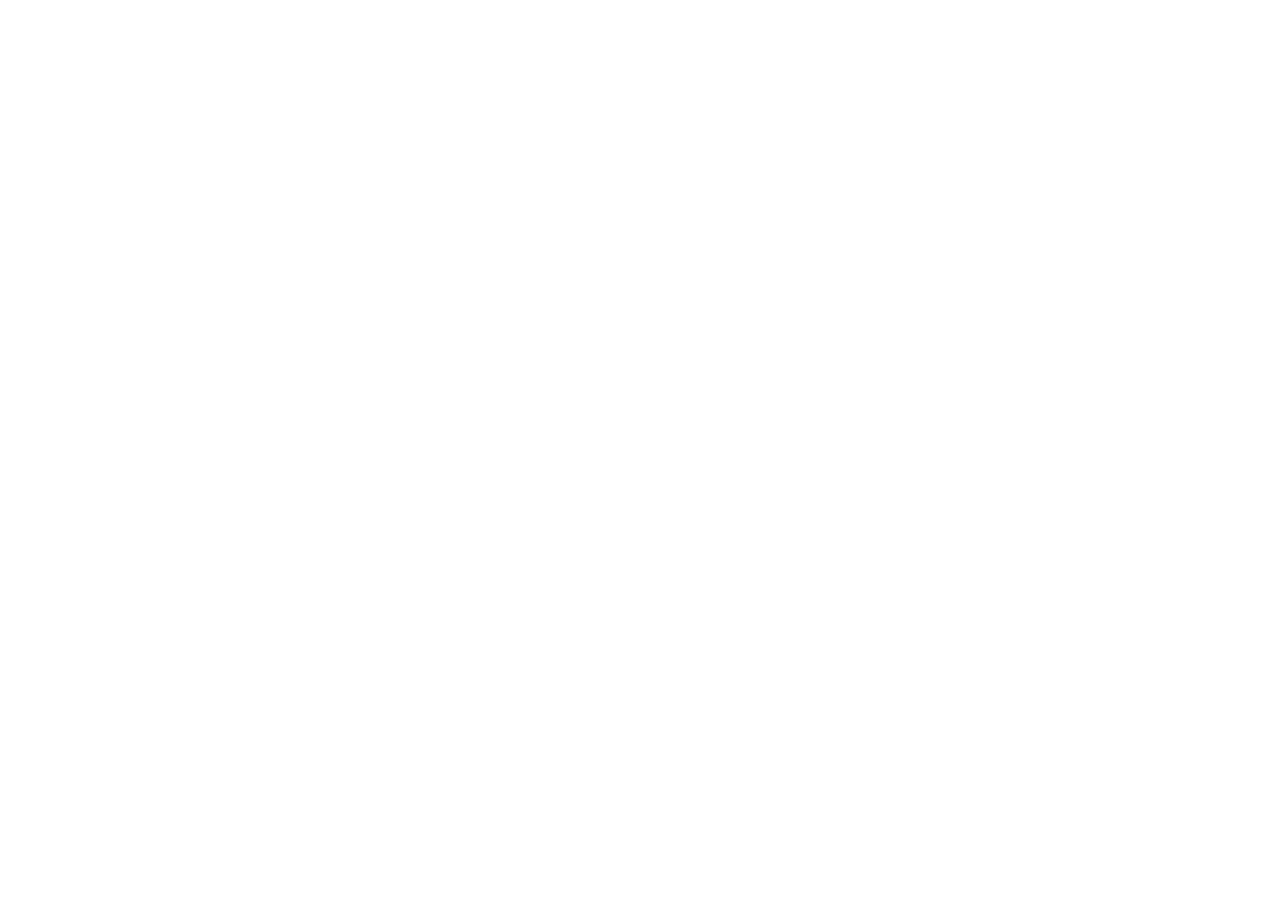
==== index.html @ 973f0ed7 "CSS e SCRIPT conectados." ====
<!DOCTYPE html>
<html lang="en">
<head>
    <meta charset="UTF-8">
    <meta name="viewport" content="width=device-width, initial-scale=1.0">
    <title>Document</title>
    <link rel="stylesheet" href="style.css">
</head>
<body>
       

    <script src="script.js"></script>
</body>
</html>
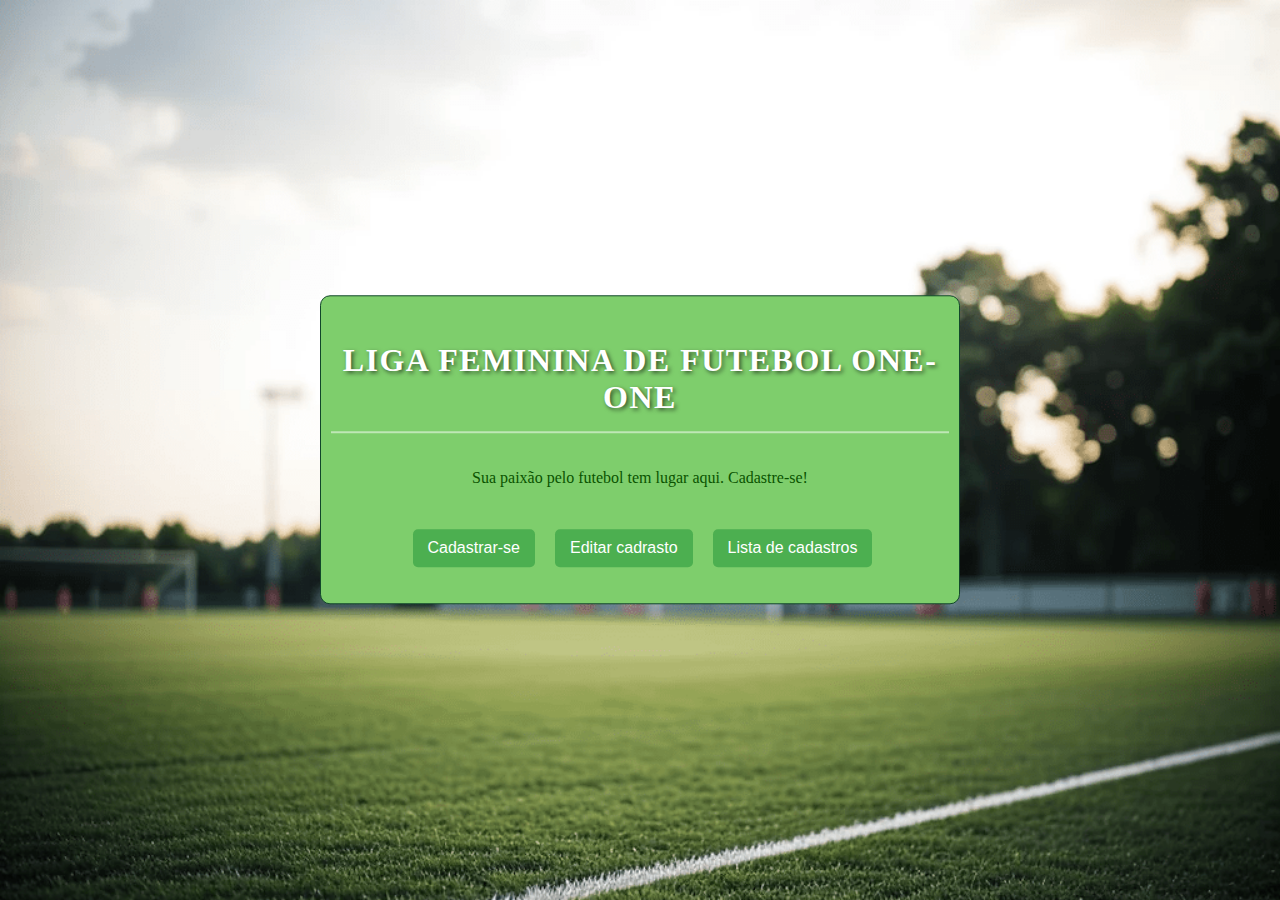
==== commit 677ff749: "Criação da primeira pag" ====
--- a/index.html
+++ b/index.html
@@ -7,6 +7,17 @@
     <link rel="stylesheet" href="style.css">
 </head>
 <body>
+<div class="divUm">
+    <h1 class="titulo">Liga Feminina de Futebol One-One</h1>
+    <p class="slogan">Sua paixão pelo futebol tem lugar aqui. Cadastre-se!</p>
+    <!-- <input type="text"> -->
+      <ul class="listaUm">
+     <li><button>Cadastrar-se</button></li>
+     <li><button>Editar cadrasto</button></li>
+     <li><button>Lista de cadastros</button></li>
+       </ul>
+     
+</div>
        
 
     <script src="script.js"></script>
--- a/style.css
+++ b/style.css
@@ -0,0 +1,74 @@
+body{
+    /* body { Ou o elemento pai da div que você quer centralizar */
+        display: flex;
+        justify-content: center; /* Centraliza horizontalmente */
+        align-items: center; /* Centraliza verticalmente */
+        min-height: 100vh; /* Garante que o body ocupa toda a altura da viewport */
+        margin: 0; /* Remove margens padrão do body para evitar deslocamentos */
+        background-image: url('campo.png');
+        background-repeat: no-repeat;
+        background-size: cover;
+         background-position: center center;
+         background-attachment: fixed;
+      /* } */
+}
+
+.divUm{
+    display: flex;
+    flex-direction: column;
+    justify-content: center;
+    align-items: center;
+    padding: 10px;
+  background-color: rgb(126, 206, 108);
+  border: 1px solid rgb(18, 71, 42);
+  border-radius: 10px;
+  position: absolute;
+  top: 50%;
+  left: 50%;
+  transform: translate(-50%, -50%);
+}
+
+li{
+    padding: 10px;
+    list-style: none;
+}
+
+.listaUm{
+    display: flex;
+    flex-direction: row;
+    margin-right: 35px;
+   
+}
+
+
+.slogan{
+  font-family:Georgia, 'Times New Roman', Times, serif;
+  color: #0a5300;
+}
+
+h1 {
+font-family: 'Bebas Neue', cursive;
+  text-align: center;
+  color: #ffffff;
+  text-shadow: 2px 2px 4px rgba(0, 0, 0, 0.6);
+  padding: 15px 0;
+  letter-spacing: 1.5px;
+  text-transform: uppercase;
+  border-bottom: 2px solid rgba(255, 255, 255, 0.5);
+  margin-bottom: 20px;
+}
+
+.listaUm button {
+    background-color: #4CAF50; /* Cor de fundo verde */
+    color: white; /* Texto branco */
+    padding: 10px 15px; /* Espaçamento interno */
+    border: none; /* Remover borda padrão */
+    border-radius: 5px; /* Bordas arredondadas */
+    cursor: pointer; /* Mudar o cursor ao passar por cima */
+    font-size: 16px;
+    transition: background-color 0.3s ease; /* Transição suave na cor de fundo */
+}
+
+.listaUm button:hover {
+    background-color: #367c39; /* Cor de fundo mais escura ao passar o mouse */
+}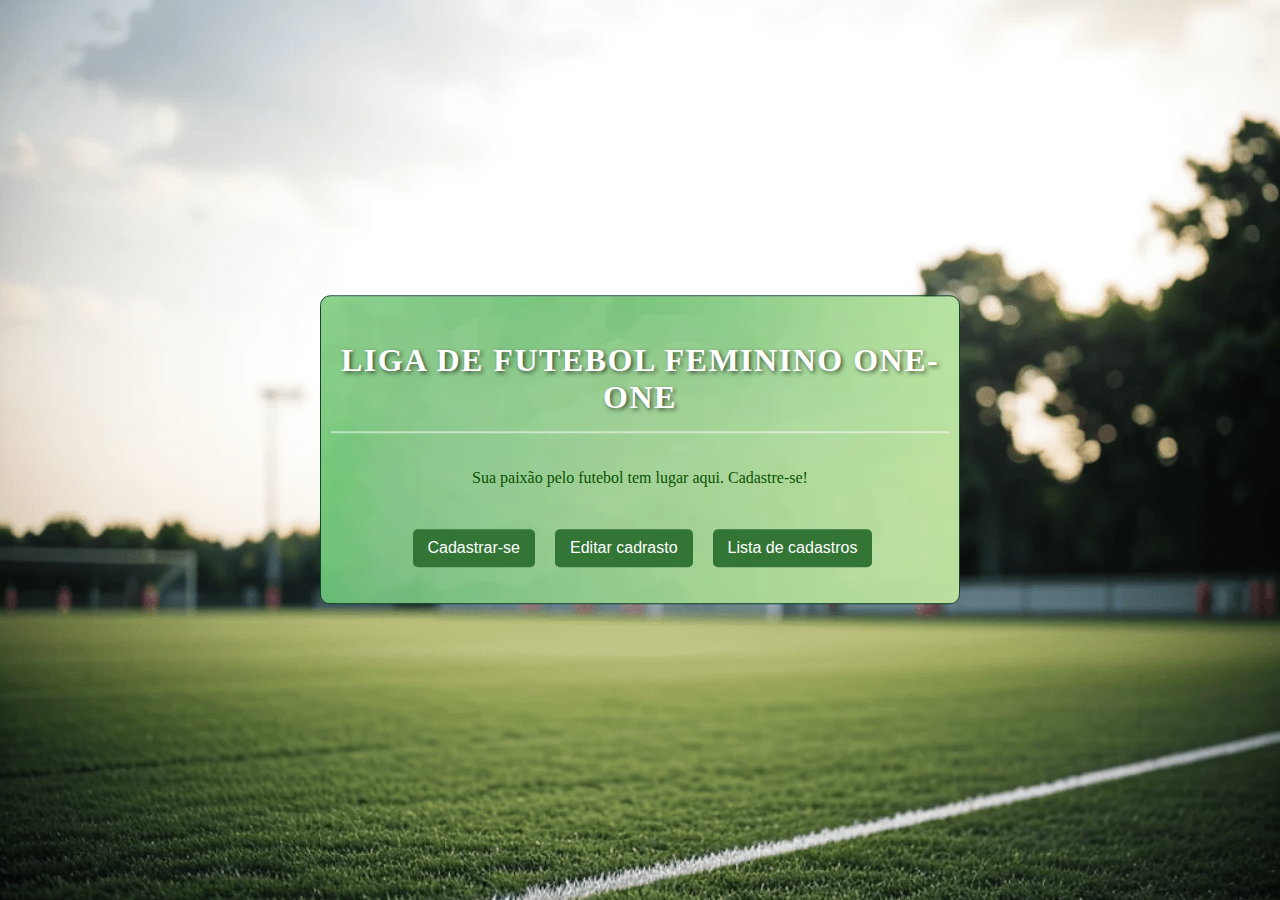
==== commit 47f3cb85: "Cadastro" ====
--- a/index.html
+++ b/index.html
@@ -1,5 +1,5 @@
 <!DOCTYPE html>
-<html lang="en">
+<html lang="pt-br">
 <head>
     <meta charset="UTF-8">
     <meta name="viewport" content="width=device-width, initial-scale=1.0">
@@ -8,18 +8,18 @@
 </head>
 <body>
 <div class="divUm">
-    <h1 class="titulo">Liga Feminina de Futebol One-One</h1>
+    <h1 class="titulo">Liga de Futebol Feminino One-One</h1>
     <p class="slogan">Sua paixão pelo futebol tem lugar aqui. Cadastre-se!</p>
     <!-- <input type="text"> -->
       <ul class="listaUm">
-     <li><button>Cadastrar-se</button></li>
-     <li><button>Editar cadrasto</button></li>
-     <li><button>Lista de cadastros</button></li>
+     <li><a href="cadastro.html"><button>Cadastrar-se</button></a></li>
+     <li><a href=""><button>Editar cadrasto</button></a></li>
+     <li><a><button>Lista de cadastros</button></a></li>
        </ul>
      
+
+    
 </div>
-       
 
-    <script src="script.js"></script>
 </body>
 </html>--- a/style.css
+++ b/style.css
@@ -1,16 +1,14 @@
 body{
-    /* body { Ou o elemento pai da div que você quer centralizar */
         display: flex;
-        justify-content: center; /* Centraliza horizontalmente */
-        align-items: center; /* Centraliza verticalmente */
-        min-height: 100vh; /* Garante que o body ocupa toda a altura da viewport */
-        margin: 0; /* Remove margens padrão do body para evitar deslocamentos */
+        justify-content: center;
+        align-items: center;
+        min-height: 100vh; 
+        margin: 0; 
         background-image: url('campo.png');
         background-repeat: no-repeat;
         background-size: cover;
          background-position: center center;
          background-attachment: fixed;
-      /* } */
 }
 
 .divUm{
@@ -19,7 +17,8 @@
     justify-content: center;
     align-items: center;
     padding: 10px;
-  background-color: rgb(126, 206, 108);
+  
+  background-image: url('fundo.png');
   border: 1px solid rgb(18, 71, 42);
   border-radius: 10px;
   position: absolute;
@@ -59,14 +58,14 @@
 }
 
 .listaUm button {
-    background-color: #4CAF50; /* Cor de fundo verde */
-    color: white; /* Texto branco */
-    padding: 10px 15px; /* Espaçamento interno */
-    border: none; /* Remover borda padrão */
-    border-radius: 5px; /* Bordas arredondadas */
-    cursor: pointer; /* Mudar o cursor ao passar por cima */
+    background-color: #327535; 
+    color: white;
+    padding: 10px 15px;
+    border: none; 
+    border-radius: 5px; 
+    cursor: pointer; 
     font-size: 16px;
-    transition: background-color 0.3s ease; /* Transição suave na cor de fundo */
+    transition: #153e17 0.3s ease;
 }
 
 .listaUm button:hover {
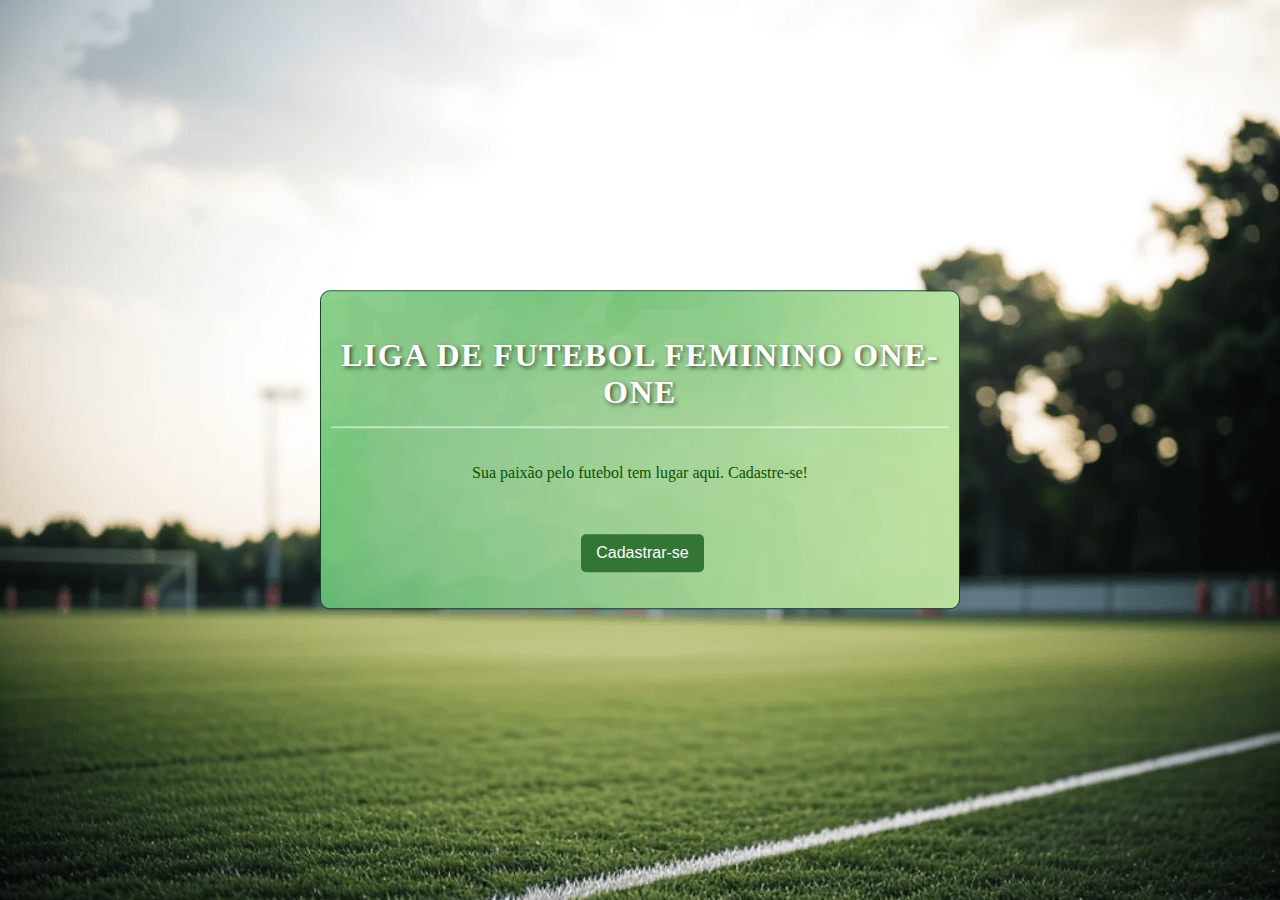
==== commit c38efb58: "Encerramento do projeto quanto as suas funcion alidades: editar, cadastrar, listar e excluir." ====
--- a/index.html
+++ b/index.html
@@ -13,8 +13,6 @@
     <!-- <input type="text"> -->
       <ul class="listaUm">
      <li><a href="cadastro.html"><button>Cadastrar-se</button></a></li>
-     <li><a href=""><button>Editar cadrasto</button></a></li>
-     <li><a><button>Lista de cadastros</button></a></li>
        </ul>
      
 
--- a/style.css
+++ b/style.css
@@ -1,4 +1,7 @@
-body{
+
+
+
+ body{
         display: flex;
         justify-content: center;
         align-items: center;
@@ -65,9 +68,118 @@
     border-radius: 5px; 
     cursor: pointer; 
     font-size: 16px;
-    transition: #153e17 0.3s ease;
+    transition: #179bcb 0.3s ease;
 }
 
 .listaUm button:hover {
-    background-color: #367c39; /* Cor de fundo mais escura ao passar o mouse */
-}+    background-color:#007bff;
+}
+
+
+
+#containerCadastro {
+  background-color: #fff;
+  padding: 40px;
+  border-radius: 12px;
+  box-shadow: 0 8px 20px rgba(0, 0, 0, 0.1);
+  width: 400px;
+  max-width: 80%;
+}
+
+#tituloLista{
+  font-family: 'Bebas Neue', cursive; 
+  color: #0C3001;
+  text-align: center;
+  letter-spacing: 2px;
+  text-shadow: 2px 2px 4px rgba(0, 0, 0, 0.2); 
+  transition: color 0.3s ease;
+  padding-bottom: 10px;
+  border-bottom: 2px solid #8FBC8F;
+  margin-bottom: 20px;
+}
+
+
+
+input {
+  padding: 10px;
+  margin-left: 25px;
+  margin-bottom: 3px;
+  border: 1px solid #116415;
+  border-radius: 6px;
+  font-size: 16px;
+  transition: border-color 0.3s ease;
+  width: 80%;
+ 
+  
+}
+
+input:focus {
+  outline: none;
+  border-color: #086b26;
+}
+
+
+button {
+ background-color:#116415;
+ color: #fff;
+padding: 12px 20px;
+border: none;
+border-radius: 6px;
+font-size: 18px;
+cursor: pointer;
+width: 100%;
+transition: background-color 0.3s ease;
+margin-top: 10px;
+}
+  
+  button:hover{
+ background-color:#007bff;
+}
+
+#container-jogadores {
+  margin-top: 20px;
+  padding: 15px;
+  border: 1px solid #ccc;
+  border-radius: 8px;
+  background-color: #f9f9f9;
+  width: 400px;
+  max-width: 90%;
+  margin-left: 60px;
+}
+
+#jogadoresCadastrados {
+  list-style: none;
+  padding: 0;
+  margin: 0;
+}
+
+#jogadoresCadastrados li {
+  /* background-color: #fff; */
+  margin-bottom: 10px;
+  padding: 15px;
+  border-radius: 8px;
+  border: 1px solid #ddd;
+  box-shadow: 0 2px 5px rgba(0, 0, 0, 0.1);
+  transition: background-color 0.3s ease, transform 0.3s ease;
+}
+
+#jogadoresCadastrados li:hover {
+  background-color: #f0f0f0;
+  transform: translateY(-2px);
+}
+
+#jogadoresCadastrados li h3 {
+  font-size: 1.2em;
+  font-weight: bold;
+  margin-bottom: 10px;
+  color: #333;
+}
+
+#jogadoresCadastrados li p {
+  margin-bottom: 5px;
+  color: #555;
+}
+
+#jogadoresCadastrados li p:last-child {
+  margin-bottom: 0;
+}
